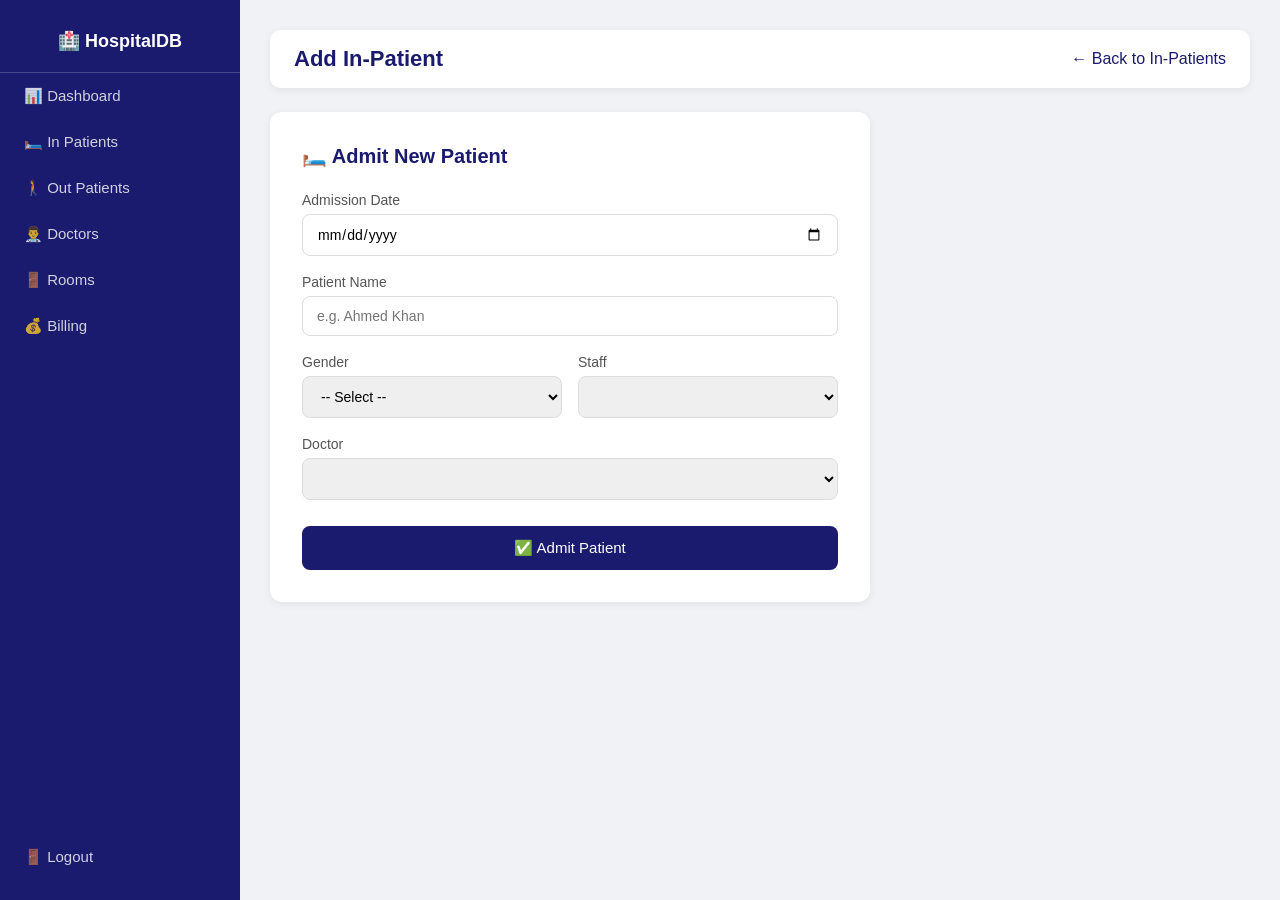
==== src/pages/add_inpatient.html @ 3b58a13b "Add HTML frontend" ====
<!DOCTYPE html>
<html lang="en">
<head>
  <meta charset="UTF-8">
  <title>Add In-Patient</title>
  <link rel="stylesheet" href="../assets/css/style.css">
  <style>
    .form-box { background:white;border-radius:12px;padding:32px;max-width:600px;box-shadow:0 2px 8px #00000011; }
    .form-box h2 { color:#1a1a6e;margin-bottom:24px;font-size:20px; }
    .form-group { margin-bottom:18px; }
    .form-group label { display:block;font-size:14px;color:#555;margin-bottom:6px;font-weight:500; }
    .form-group input,
    .form-group select { width:100%;padding:11px 14px;border:1px solid #ddd;border-radius:8px;font-size:14px;outline:none;transition:0.2s; }
    .form-group input:focus,
    .form-group select:focus { border-color:#1a1a6e; }
    .form-row { display:grid;grid-template-columns:1fr 1fr;gap:16px; }
    .btn-submit { background:#1a1a6e;color:white;border:none;padding:13px 32px;border-radius:8px;font-size:15px;cursor:pointer;width:100%;margin-top:8px; }
    .btn-submit:hover { background:#00cfff; }
    .msg { margin-top:14px;padding:12px;border-radius:8px;text-align:center;font-size:14px;display:none; }
    .msg.success { background:#e8f5e9;color:#2e7d32; }
    .msg.error   { background:#ffebee;color:#c62828; }
  </style>
</head>
<body>

<div class="sidebar">
  <h2>🏥 HospitalDB</h2>
  <a href="dashboard.html"  >📊 Dashboard</a>
  <a href="inpatients.html" >🛏️ In Patients</a>
  <a href="outpatients.html">🚶 Out Patients</a>
  <a href="doctors.html"    >👨‍⚕️ Doctors</a>
  <a href="rooms.html"      >🚪 Rooms</a>
  <a href="billing.html"    >💰 Billing</a>
  <a href="#" onclick="logout()" style="position:absolute;bottom:20px;width:100%;">🚪 Logout</a>
</div>

<div class="main">
  <div class="topbar">
    <h1>Add In-Patient</h1>
    <a href="inpatients.html" style="color:#1a1a6e;text-decoration:none;font-weight:500;">← Back to In-Patients</a>
  </div>

  <div class="form-box">
    <h2>🛏️ Admit New Patient</h2>

    <div class="form-group">
      <label>Admission Date</label>
      <input type="date" id="admissionDate">
    </div>

    <div class="form-group">
      <label>Patient Name</label>
      <input type="text" id="patientName" placeholder="e.g. Ahmed Khan">
    </div>

    <div class="form-row">
      <div class="form-group">
        <label>Gender</label>
        <select id="gender">
          <option value="">-- Select --</option>
          <option value="Male">Male</option>
          <option value="Female">Female</option>
        </select>
      </div>
      <div class="form-group">
        <label>Staff</label>
        <select id="staffid"></select>
      </div>
    </div>

    <div class="form-group">
      <label>Doctor</label>
      <select id="doctorid"></select>
    </div>

    <button class="btn-submit" onclick="submitForm()">✅ Admit Patient</button>
    <div class="msg" id="msg"></div>
  </div>
</div>

<script>
function logout() {
  fetch('../php/logout.php').finally(() => { window.location.href = 'index.html'; });
}
function handleUnauth(r) {
  if (r.status === 401) { window.location.href = 'index.html'; }
  return r;
}

fetch('../php/doctors.php').then(handleUnauth).then(r => r.json()).then(data => {
  const sel = document.getElementById('doctorid');
  data.forEach(d => { sel.appendChild(new Option(`${d.doctorname} — ${d.specialization}`, d.doctorid)); });
});

fetch('../php/staff.php').then(handleUnauth).then(r => r.json()).then(data => {
  const sel = document.getElementById('staffid');
  data.forEach(s => { sel.appendChild(new Option(`${s.firstname} ${s.surname}`, s.staffid)); });
});

function submitForm() {
  const admissionDate = document.getElementById('admissionDate').value;
  const patientName   = document.getElementById('patientName').value.trim();
  const gender        = document.getElementById('gender').value;
  const staffid       = document.getElementById('staffid').value;
  const doctorid      = document.getElementById('doctorid').value;

  if (!admissionDate || !patientName || !gender || !staffid || !doctorid) {
    showMsg('Please fill in all fields', 'error');
    return;
  }

  fetch('../php/add_inpatient.php', {
    method:  'POST',
    headers: { 'Content-Type': 'application/json' },
    body:    JSON.stringify({ admissionDate, patientName, gender, staffid: +staffid, doctorid: +doctorid })
  })
  .then(handleUnauth).then(r => r.json())
  .then(data => {
    if (data.success) {
      showMsg('✅ Patient admitted successfully!', 'success');
      document.getElementById('admissionDate').value = '';
      document.getElementById('patientName').value   = '';
      document.getElementById('gender').value        = '';
    } else {
      showMsg('❌ ' + data.message, 'error');
    }
  });
}

function showMsg(text, type) {
  const msg = document.getElementById('msg');
  msg.textContent = text; msg.className = 'msg ' + type; msg.style.display = 'block';
  setTimeout(() => { msg.style.display = 'none'; }, 4000);
}
</script>

</body>
</html>
---- src/assets/css/style.css ----
* {
  margin: 0;
  padding: 0;
  box-sizing: border-box;
  font-family: 'Segoe UI', sans-serif;
}

body {
  background-color: #f0f2f5;
  color: #333;
}

/* Sidebar */
.sidebar {
  width: 240px;
  height: 100vh;
  background-color: #1a1a6e;
  position: fixed;
  top: 0;
  left: 0;
  padding: 20px 0;
}

.sidebar h2 {
  color: white;
  text-align: center;
  font-size: 18px;
  padding: 10px 20px 20px;
  border-bottom: 1px solid #ffffff33;
}

.sidebar a {
  display: block;
  color: #ffffffcc;
  text-decoration: none;
  padding: 14px 24px;
  font-size: 15px;
  transition: 0.2s;
}

.sidebar a:hover,
.sidebar a.active {
  background-color: #ffffff22;
  color: white;
  border-left: 4px solid #00cfff;
}

/* Main content */
.main {
  margin-left: 240px;
  padding: 30px;
}

/* Top bar */
.topbar {
  background: white;
  padding: 16px 24px;
  border-radius: 10px;
  margin-bottom: 24px;
  display: flex;
  justify-content: space-between;
  align-items: center;
  box-shadow: 0 2px 8px #00000011;
}

.topbar h1 {
  font-size: 22px;
  color: #1a1a6e;
}

/* Stat cards */
.cards {
  display: grid;
  grid-template-columns: repeat(4, 1fr);
  gap: 20px;
  margin-bottom: 30px;
}

.card {
  background: white;
  border-radius: 12px;
  padding: 24px;
  text-align: center;
  box-shadow: 0 2px 8px #00000011;
}

.card h3 {
  font-size: 36px;
  color: #1a1a6e;
}

.card p {
  color: #888;
  margin-top: 6px;
  font-size: 14px;
}

.card.blue  { border-top: 4px solid #1a1a6e; }
.card.green { border-top: 4px solid #28a745; }
.card.red   { border-top: 4px solid #dc3545; }
.card.gold  { border-top: 4px solid #ffc107; }

/* Table */
.table-box {
  background: white;
  border-radius: 12px;
  padding: 24px;
  box-shadow: 0 2px 8px #00000011;
  margin-bottom: 24px;
}

.table-box h2 {
  margin-bottom: 16px;
  color: #1a1a6e;
  font-size: 18px;
}

table {
  width: 100%;
  border-collapse: collapse;
}

th {
  background-color: #1a1a6e;
  color: white;
  padding: 12px 16px;
  text-align: left;
  font-size: 14px;
}

td {
  padding: 12px 16px;
  border-bottom: 1px solid #eee;
  font-size: 14px;
}

tr:hover td {
  background-color: #f5f7ff;
}

/* Login */
.login-wrapper {
  min-height: 100vh;
  display: flex;
  align-items: center;
  justify-content: center;
  background: linear-gradient(135deg, #1a1a6e, #00cfff);
}

.login-box {
  background: white;
  padding: 40px;
  border-radius: 16px;
  width: 380px;
  box-shadow: 0 10px 40px #00000033;
}

.login-box h2 {
  text-align: center;
  color: #1a1a6e;
  margin-bottom: 8px;
}

.login-box p {
  text-align: center;
  color: #888;
  margin-bottom: 24px;
  font-size: 14px;
}

.login-box input {
  width: 100%;
  padding: 12px 16px;
  border: 1px solid #ddd;
  border-radius: 8px;
  margin-bottom: 16px;
  font-size: 15px;
  outline: none;
}

.login-box input:focus {
  border-color: #1a1a6e;
}

.login-box button {
  width: 100%;
  padding: 13px;
  background: #1a1a6e;
  color: white;
  border: none;
  border-radius: 8px;
  font-size: 16px;
  cursor: pointer;
}

.login-box button:hover {
  background: #00cfff;
}

/* Badge */
.badge {
  padding: 4px 10px;
  border-radius: 20px;
  font-size: 12px;
  font-weight: bold;
}

.badge.male     { background: #e8f0fe; color: #1a1a6e; }
.badge.female   { background: #fce8f3; color: #c2185b; }
.badge.paid     { background: #e8f5e9; color: #2e7d32; }
.badge.occupied { background: #fff3e0; color: #e65100; }

/* ── Print styles ── */
@media print {
  .sidebar,
  .topbar,
  .search-box,
  .btn-edit,
  .btn-delete,
  .btn-print,
  .btn-export,
  .no-print {
    display: none !important;
  }

  .main {
    margin-left: 0 !important;
    padding: 0 !important;
  }

  .table-box {
    box-shadow: none !important;
    border: 1px solid #ddd;
  }

  body {
    background: white !important;
  }

  table {
    width: 100%;
    font-size: 12px;
  }

  th {
    background-color: #1a1a6e !important;
    color: white !important;
    -webkit-print-color-adjust: exact;
    print-color-adjust: exact;
  }

  .print-header {
    display: block !important;
    text-align: center;
    margin-bottom: 20px;
  }

  .print-header h2 {
    font-size: 20px;
    color: #1a1a6e;
  }

  .print-header p {
    font-size: 13px;
    color: #666;
  }
}

/* Hidden on screen shown on print */
.print-header {
  display: none;
}

/* Print and Export buttons */
.btn-print {
  background: #28a745;
  color: white;
  border: none;
  padding: 9px 18px;
  border-radius: 8px;
  font-size: 14px;
  cursor: pointer;
  text-decoration: none;
  display: inline-block;
}

.btn-print:hover  { background: #218838; }

.btn-export {
  background: #dc3545;
  color: white;
  border: none;
  padding: 9px 18px;
  border-radius: 8px;
  font-size: 14px;
  cursor: pointer;
  text-decoration: none;
  display: inline-block;
}

.btn-export:hover { background: #a71d2a; }
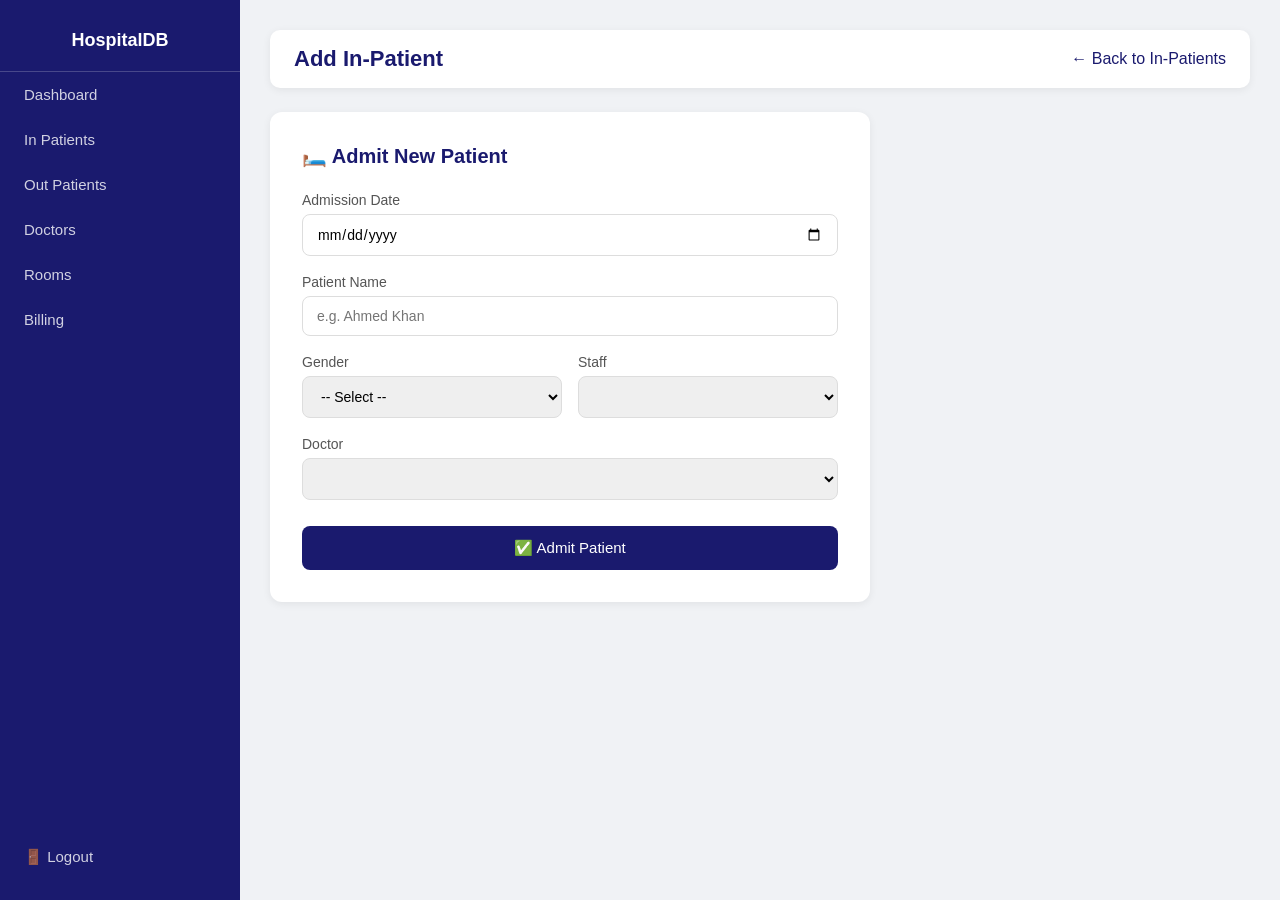
==== commit fe6af8a1: "updated UI to improve layout and user experience" ====
--- a/src/pages/add_inpatient.html
+++ b/src/pages/add_inpatient.html
@@ -22,15 +22,15 @@
   </style>
 </head>
 <body>
-
+<!-- updated by me -->
 <div class="sidebar">
-  <h2>🏥 HospitalDB</h2>
-  <a href="dashboard.html"  >📊 Dashboard</a>
-  <a href="inpatients.html" >🛏️ In Patients</a>
-  <a href="outpatients.html">🚶 Out Patients</a>
-  <a href="doctors.html"    >👨‍⚕️ Doctors</a>
-  <a href="rooms.html"      >🚪 Rooms</a>
-  <a href="billing.html"    >💰 Billing</a>
+  <h2>HospitalDB</h2>
+  <a href="dashboard.html"  >Dashboard</a>
+  <a href="inpatients.html" >In Patients</a>
+  <a href="outpatients.html">Out Patients</a>
+  <a href="doctors.html"    >Doctors</a>
+  <a href="rooms.html"      >Rooms</a>
+  <a href="billing.html"    >Billing</a>
   <a href="#" onclick="logout()" style="position:absolute;bottom:20px;width:100%;">🚪 Logout</a>
 </div>
 
